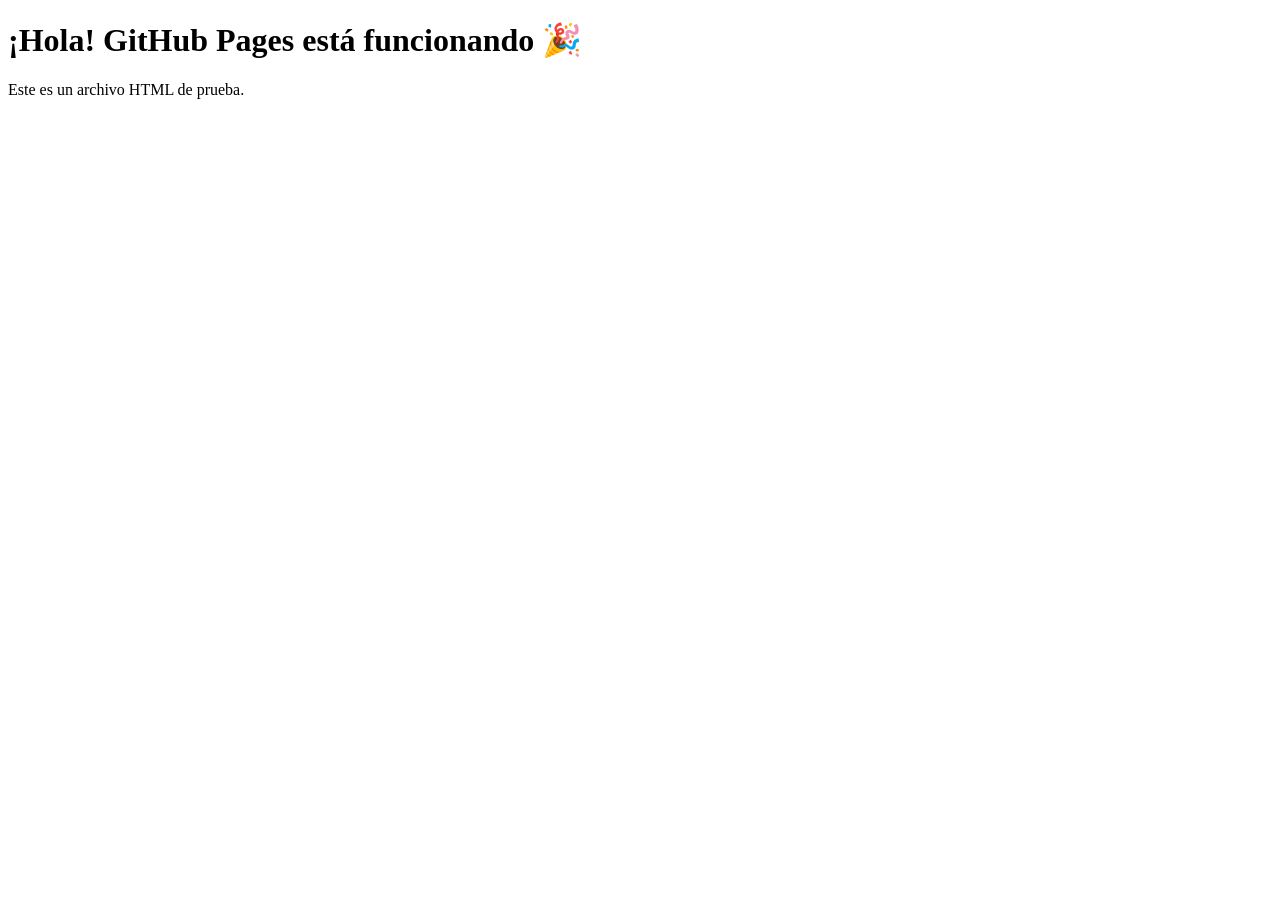
==== index.html @ 2eccb13f "Create index.html" ====
<!DOCTYPE html>
<html lang="en">
<head>
  <meta charset="UTF-8">
  <title>Mi sitio en GitHub Pages</title>
</head>
<body>
  <h1>¡Hola! GitHub Pages está funcionando 🎉</h1>
  <p>Este es un archivo HTML de prueba.</p>
</body>
</html>
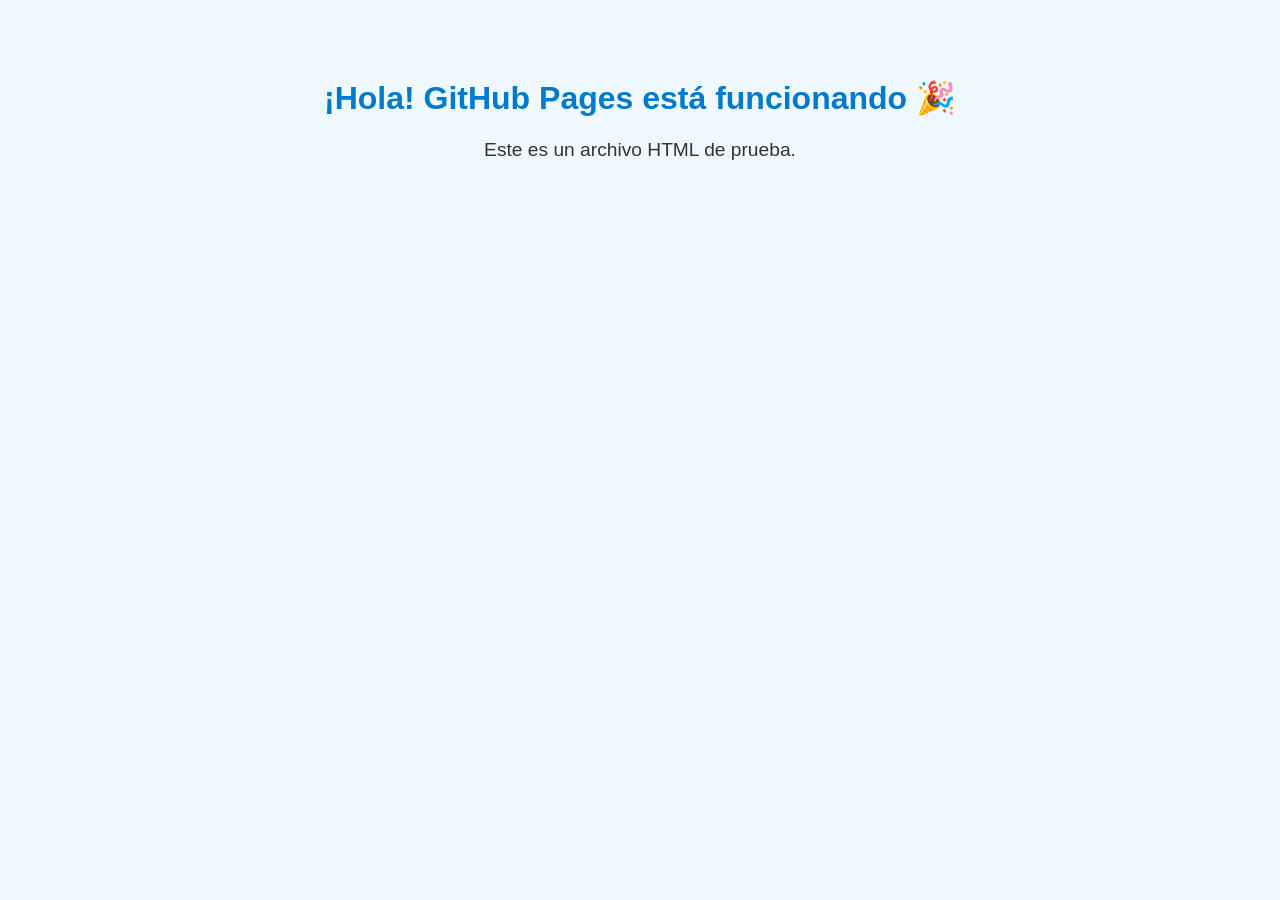
==== commit c52d2c16: "Update index.html" ====
--- a/index.html
+++ b/index.html
@@ -3,6 +3,7 @@
 <head>
   <meta charset="UTF-8">
   <title>Mi sitio en GitHub Pages</title>
+  <link rel="stylesheet" href="web.css">
 </head>
 <body>
   <h1>¡Hola! GitHub Pages está funcionando 🎉</h1>
--- a/web.css
+++ b/web.css
@@ -0,0 +1,17 @@
+/* web.css */
+
+body {
+  background-color: #f0f8ff;
+  font-family: Arial, sans-serif;
+  color: #333;
+  text-align: center;
+  padding: 50px;
+}
+
+h1 {
+  color: #007acc;
+}
+
+p {
+  font-size: 1.2em;
+}
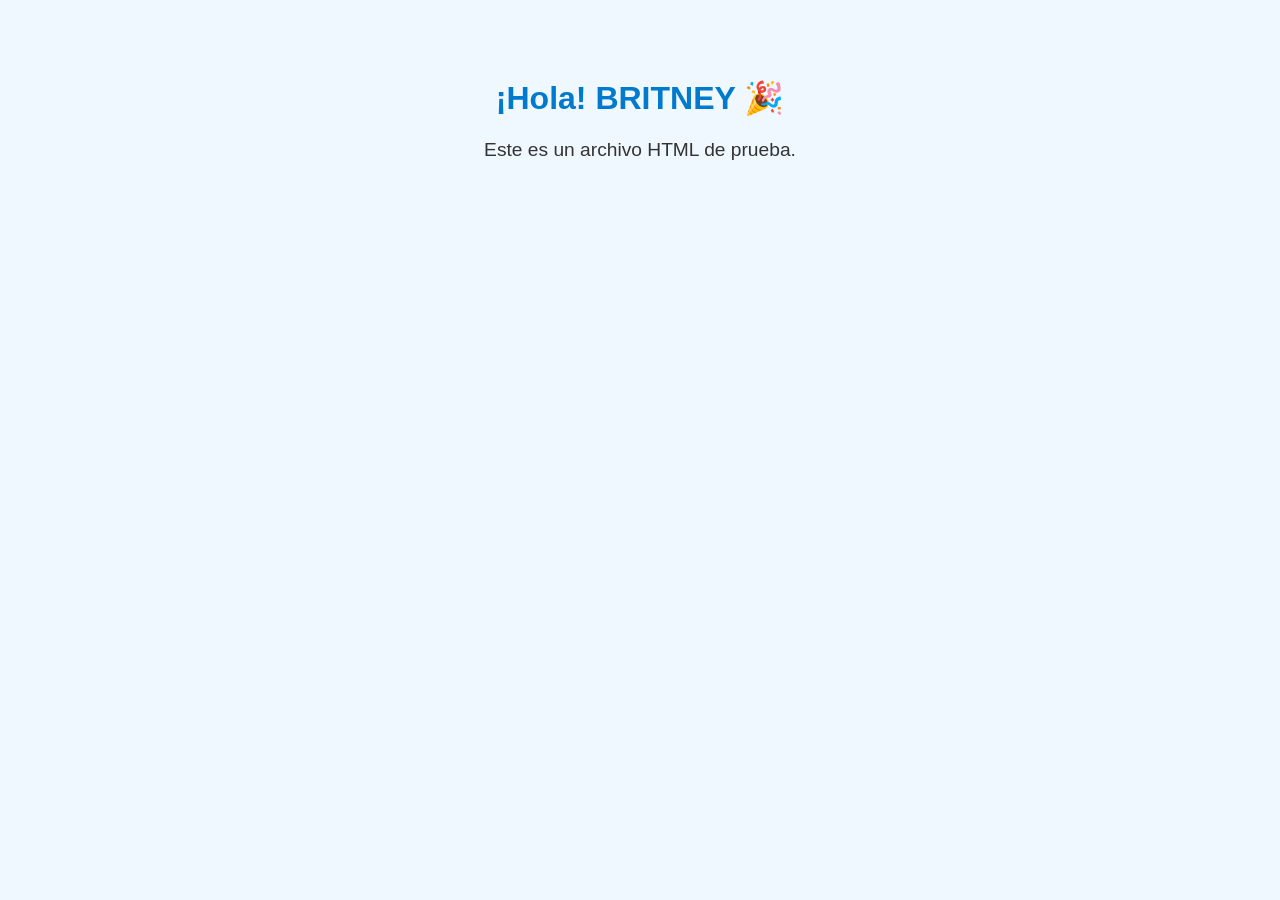
==== commit ca00119d: "Update index.html" ====
--- a/index.html
+++ b/index.html
@@ -2,11 +2,11 @@
 <html lang="en">
 <head>
   <meta charset="UTF-8">
-  <title>Mi sitio en GitHub Pages</title>
+  <title>Mi sitio en britney </title>
   <link rel="stylesheet" href="web.css">
 </head>
 <body>
-  <h1>¡Hola! GitHub Pages está funcionando 🎉</h1>
+  <h1>¡Hola! BRITNEY 🎉</h1>
   <p>Este es un archivo HTML de prueba.</p>
 </body>
 </html>
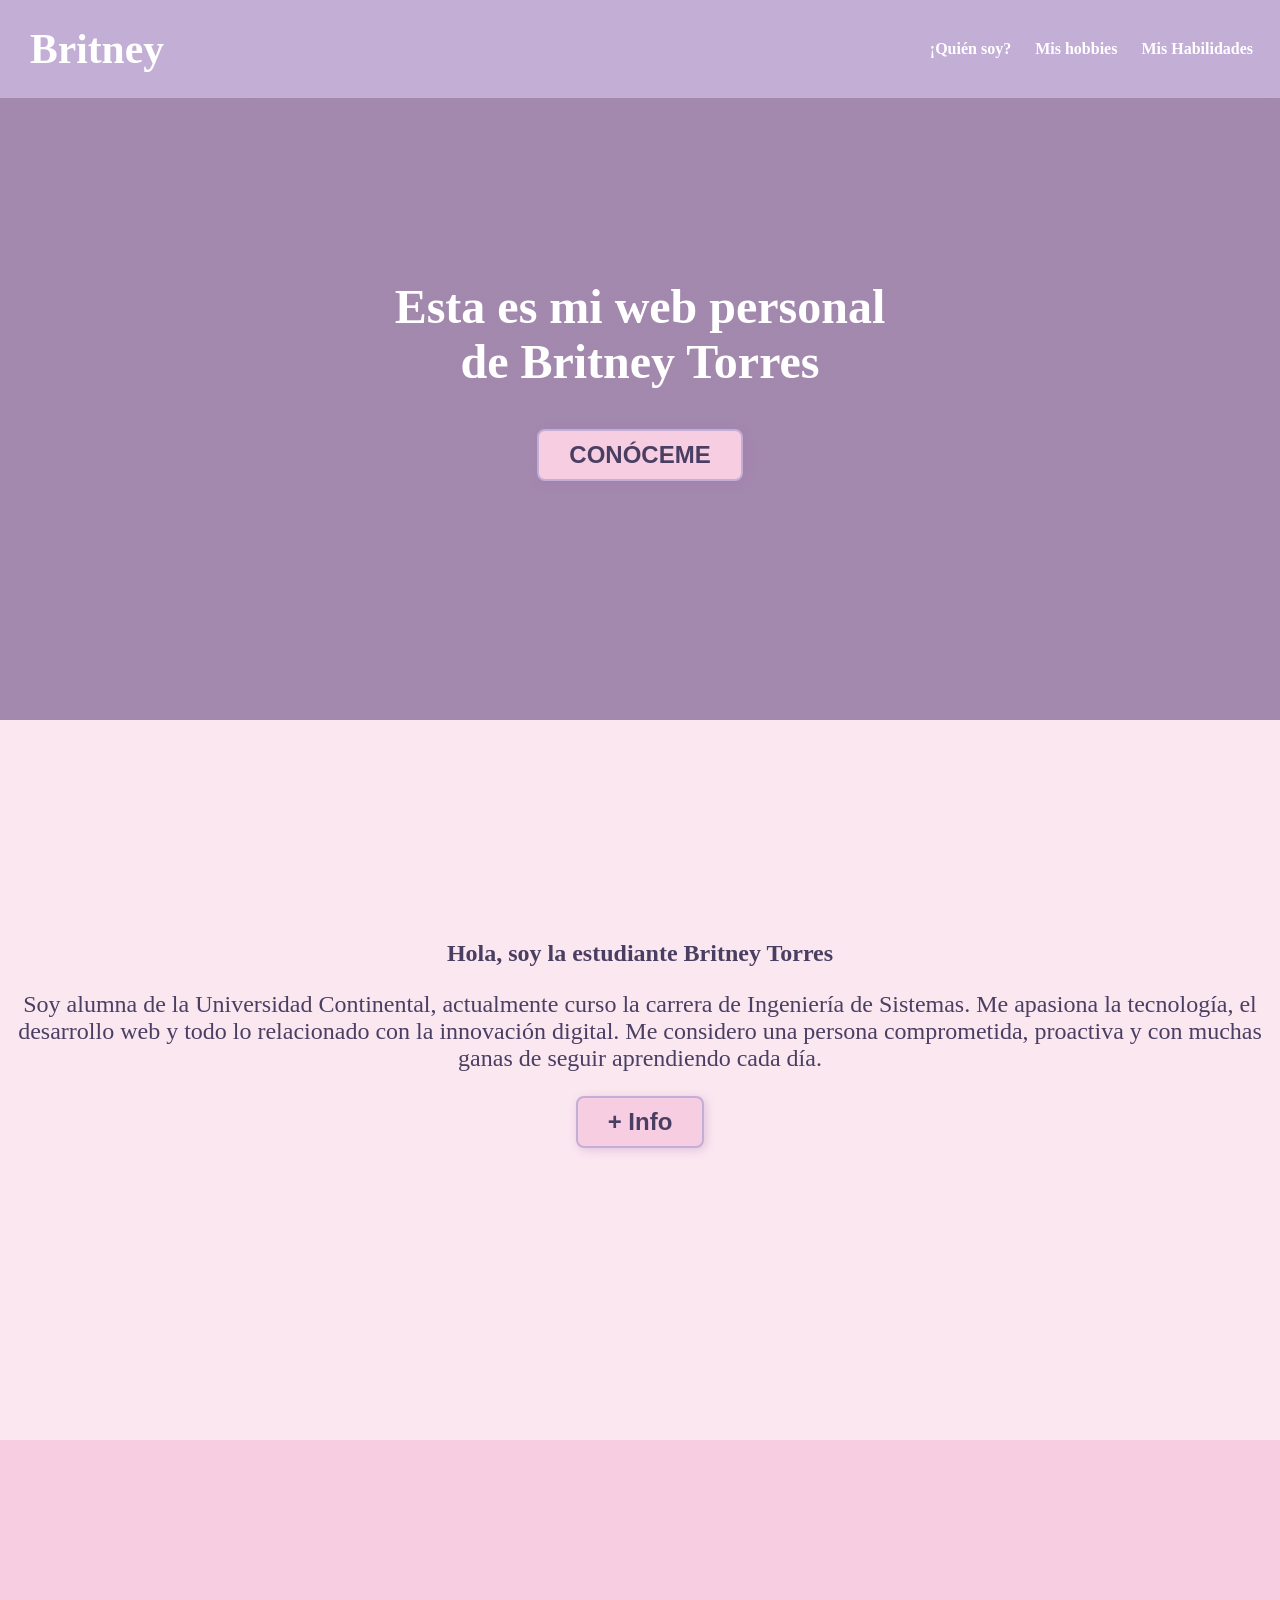
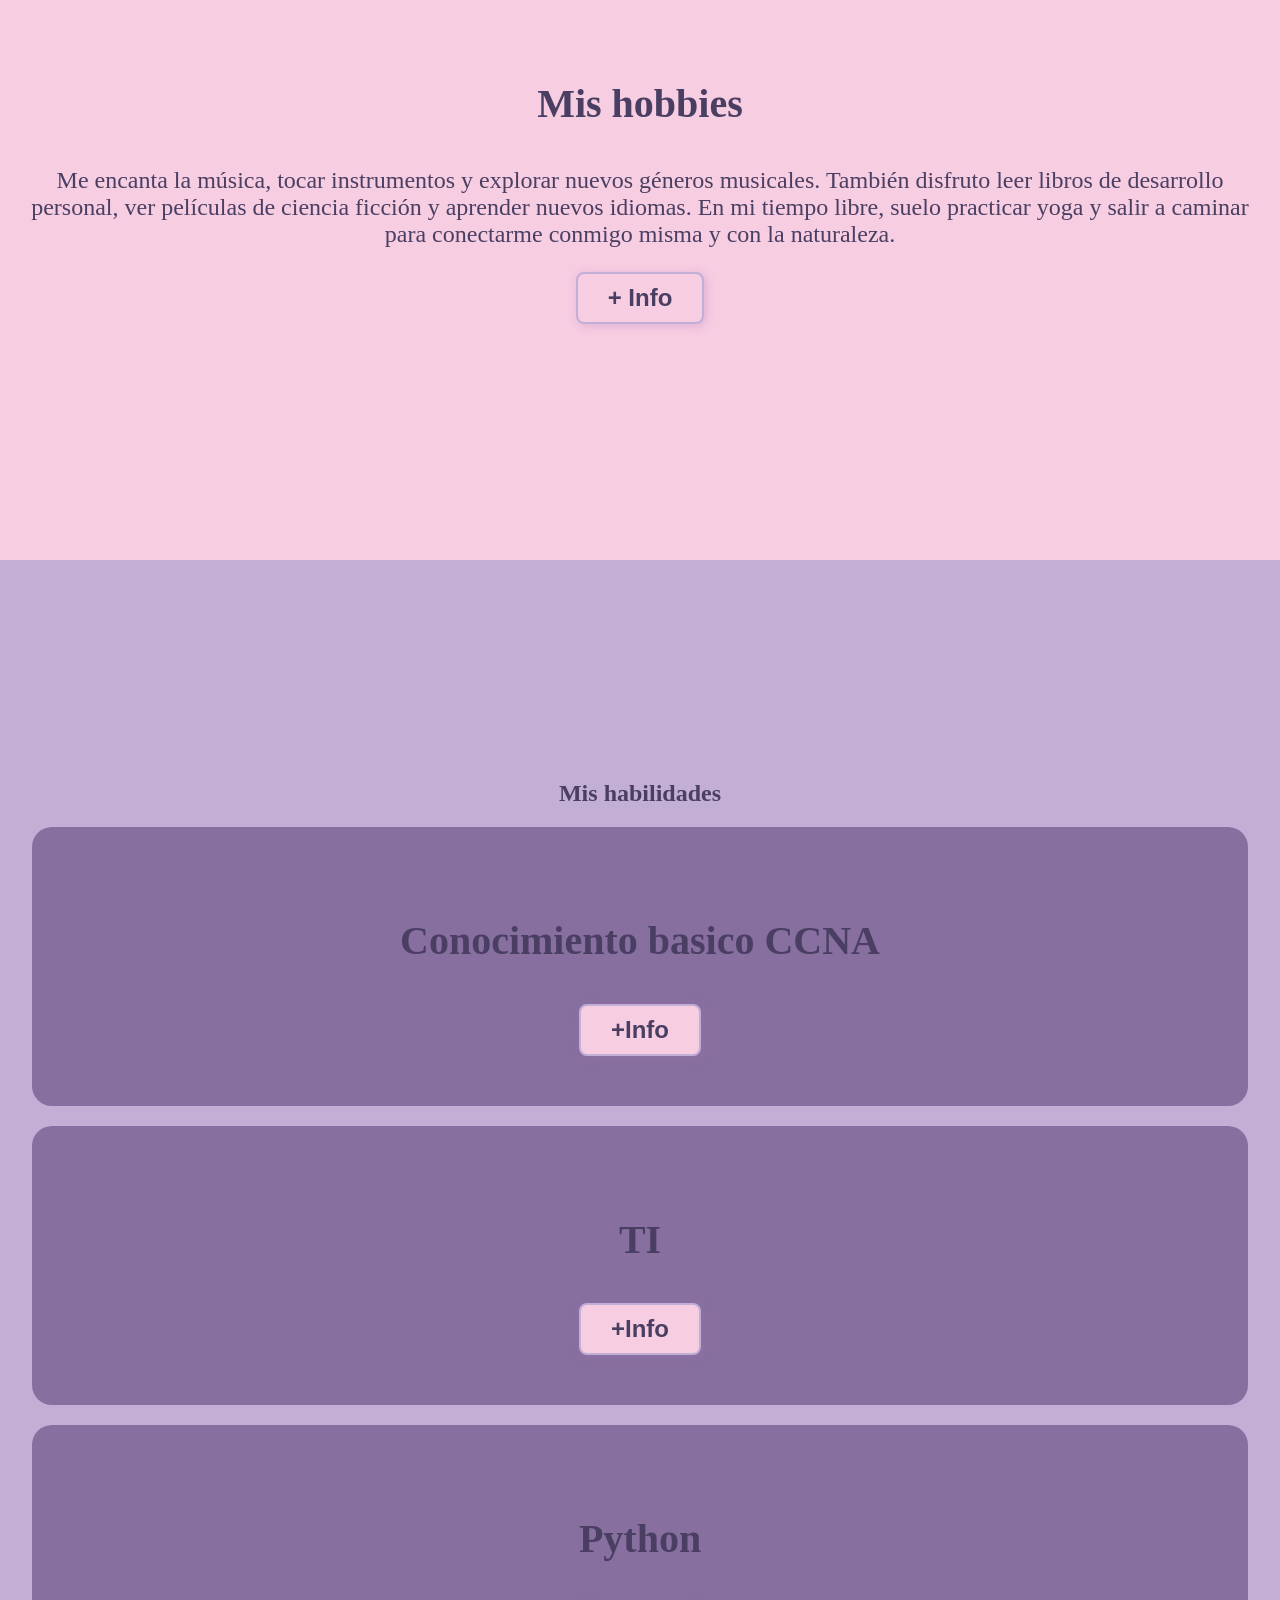
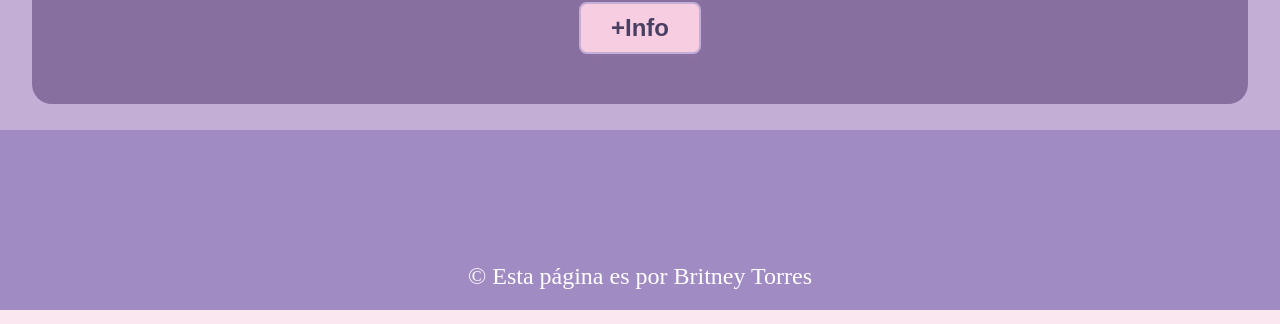
==== commit 61740850: "Add files via upload" ====
--- a/index.html
+++ b/index.html
@@ -1,12 +1,97 @@
-<!DOCTYPE html>
-<html lang="en">
-<head>
-  <meta charset="UTF-8">
-  <title>Mi sitio en britney </title>
-  <link rel="stylesheet" href="web.css">
-</head>
-<body>
-  <h1>¡Hola! BRITNEY 🎉</h1>
-  <p>Este es un archivo HTML de prueba.</p>
-</body>
-</html>
+<!DOCTYPE html>
+<html lang="en">
+
+<head>
+    <title>WEB BritneyTorres - Universidad Continental</title>
+    <link rel="stylesheet" href="index.css">
+</head>
+
+<body>
+    <header>
+        <div class="container">
+            <p class="logo">Britney</p>
+            <nav>
+                <a href="#Quien-soy">¡Quién soy? </a>
+                <a href="#Mis-Hobbies">Mis hobbies </a>
+                <a href="#Mis-Habilidades">Mis Habilidades </a>
+            </nav>
+        </div>
+    </header>
+
+    <section id="YO">
+        <h1> Esta es mi web personal <br>de Britney Torres</h1>
+        <button>CONÓCEME</button>
+    </section>
+
+    <section id="Quien-soy">
+        <div class="container">
+            <div class="img-container"></div>
+            <h2>Hola, soy la estudiante Britney Torres</h2>
+            <p>
+                Soy alumna de la Universidad Continental, actualmente curso la carrera de Ingeniería de Sistemas.
+                Me apasiona la tecnología, el desarrollo web y todo lo relacionado con la innovación digital.
+                Me considero una persona comprometida, proactiva y con muchas ganas de seguir aprendiendo cada día.
+            </p>
+            <button>+ Info</button>
+        </div>
+    </section>
+
+    <section id="Mis-Hobbies">
+        <div class="container">
+            <div class="img-container"></div>
+            <h3>Mis hobbies</h3>
+            <p>
+                Me encanta la música, tocar instrumentos y explorar nuevos géneros musicales.
+                También disfruto leer libros de desarrollo personal, ver películas de ciencia ficción y aprender nuevos
+                idiomas.
+                En mi tiempo libre, suelo practicar yoga y salir a caminar para conectarme conmigo misma y con la
+                naturaleza.
+            </p>
+            <button>+ Info</button>
+        </div>
+    </section>
+
+    <section id="Mis-Habilidades">
+        <div class="container">
+            <h2>Mis habilidades</h2>
+            <div class="habi">
+                <div class="carta">
+                    <h3>Conocimiento basico CCNA</h3>
+                    <p>
+                        Tengo conocimientos sólidos en redes LAN y WAN, así como en protocolos de comunicación,
+                        direccionamiento IP y configuración de routers y switches.
+                        He trabajado con simuladores como Packet Tracer y me estoy preparando para obtener la
+                        certificación CCNA.
+                    </p>
+                    <button>+Info</button>
+                </div>
+                <div class="carta">
+                    <h3>TI</h3>
+                    <p>
+                        Poseo experiencia en el mantenimiento y reparación de computadoras y dispositivos móviles.
+                        Desde el ensamblaje de hardware hasta la instalación y configuración de sistemas operativos,
+                        siempre busco soluciones eficientes y prácticas a los problemas técnicos.
+                    </p>
+                    <button>+Info</button>
+                </div>
+                <div class="carta">
+                    <h3>Python</h3>
+                    <p>
+                        Tengo conocimientos básicos en programación con Python, especialmente en lógica de programación,
+                        estructuras de datos y automatización de tareas.
+                        Estoy ampliando mis habilidades en desarrollo web con frameworks como Flask y Django.
+                    </p>
+                    <button>+Info</button>
+                </div>
+            </div>
+        </div>
+    </section>
+
+    <footer>
+        <div class="container">
+            <p>&copy; Esta página es por Britney Torres</p>
+        </div>
+    </footer>
+</body>
+
+</html>
--- a/index.css
+++ b/index.css
@@ -0,0 +1,200 @@
+body {
+    background-color: #fbe7f0;
+    margin: 0;
+}
+
+* {
+    box-sizing: border-box;
+}
+
+/* Scroll suave */
+html {
+    scroll-behavior: smooth;
+}
+
+h1 {
+    font-size: 3em;
+    color: #4a3f63;
+}
+
+h2 {
+    font-size: 1.5em;
+    color: #4a3f63;
+}
+
+h3,
+h4 {
+    font-size: 2.5em;
+    color: #4a3f63;
+}
+
+p {
+    font-size: 1.5em;
+    color: #4a3f63;
+}
+
+button {
+    font-size: 1.5em;
+    font-weight: bold;
+    padding: 10px 30px;
+    border-radius: 8px;
+    border: 2px solid #c3aed6;
+    box-shadow: 2px 2px 10px rgba(163, 113, 179, 0.3);
+    color: #4a3f63;
+    background-color: #f7cde2;
+    transition: 0.3s ease;
+}
+
+button:hover {
+    background-color: #c3aed6;
+    color: white;
+}
+
+/* NAV y HEADER */
+header {
+    background-color: #c3aed6;
+}
+
+header .logo {
+    margin: 0;
+    padding: 25px 30px;
+    font-weight: bold;
+    color: white;
+    font-size: 2.6em;
+}
+
+header nav {
+    display: flex;
+    flex-direction: column;
+    text-align: center;
+    padding-bottom: 25px;
+}
+
+header .container {
+    display: flex;
+    flex-direction: column;
+    align-items: center;
+}
+
+header a {
+    padding: 5px 12px;
+    text-decoration: none;
+    font-weight: bold;
+    color: white;
+}
+
+header a:hover {
+    color: #f7cde2;
+}
+
+/* SECCIÓN YO */
+#YO {
+    display: flex;
+    align-items: center;
+    justify-content: center;
+    text-align: center;
+    flex-direction: column;
+    height: 80vh;
+    color: white;
+    background-image: linear-gradient(0deg, rgba(105, 73, 131, 0.6), rgba(105, 73, 131, 0.6)), url("img/FONDO.jpg");
+    background-repeat: no-repeat;
+    background-size: cover;
+    background-position: center center;
+}
+
+#YO h1 {
+    color: white;
+}
+
+/* QUIÉN SOY */
+#Quien-soy .container {
+    height: 80vh;
+    text-align: center;
+    padding: 200px 12px;
+}
+
+/* HOBBIES */
+#Mis-Hobbies {
+    height: 80vh;
+    background-color: #f7cde2;
+}
+
+#Mis-Hobbies .container {
+    text-align: center;
+    padding: 200px 12px;
+}
+
+/* HABILIDADES */
+#Mis-Habilidades {
+    height: 130vh;
+    background-color: #c3aed6;
+}
+
+#Mis-Habilidades p {
+    display: none;
+}
+
+#Mis-Habilidades .container {
+    text-align: center;
+    padding: 200px 12px;
+}
+
+/* CARTAS */
+#Mis-Habilidades .carta {
+    background: cover;
+    background-position: center center;
+    padding: 50px;
+    margin: 20px;
+    border-radius: 20px;
+    color: white;
+}
+
+.carta:first-child {
+    background-image: linear-gradient(0deg, rgba(75, 50, 105, 0.5), rgba(75, 50, 105, 0.5)), url("img/CCNA.jpg");
+}
+
+.carta:nth-child(2) {
+    background-image: linear-gradient(0deg, rgba(75, 50, 105, 0.5), rgba(75, 50, 105, 0.5)), url("img/IT.jpg");
+}
+
+.carta:nth-child(3) {
+    background-image: linear-gradient(0deg, rgba(75, 50, 105, 0.5), rgba(75, 50, 105, 0.5)), url("img/PYTHON.png");
+}
+
+/* FOOTER */
+footer {
+    background-color: #a18bc3;
+}
+
+footer p {
+    margin: 0;
+    padding: 20px;
+    color: white;
+    background-color: #a18bc3;
+}
+
+footer .container {
+    height: 180px;
+    display: flex;
+    justify-content: center;
+    align-items: flex-end;
+}
+
+/* RESPONSIVE */
+@media (min-width: 720px) {
+    header {
+        position: fixed;
+        width: 100%;
+    }
+
+    header .container {
+        flex-direction: row;
+        justify-content: space-between;
+    }
+
+    header nav {
+        flex-direction: row;
+        padding-bottom: 0%;
+        padding-right: 15px;
+    }
+}
